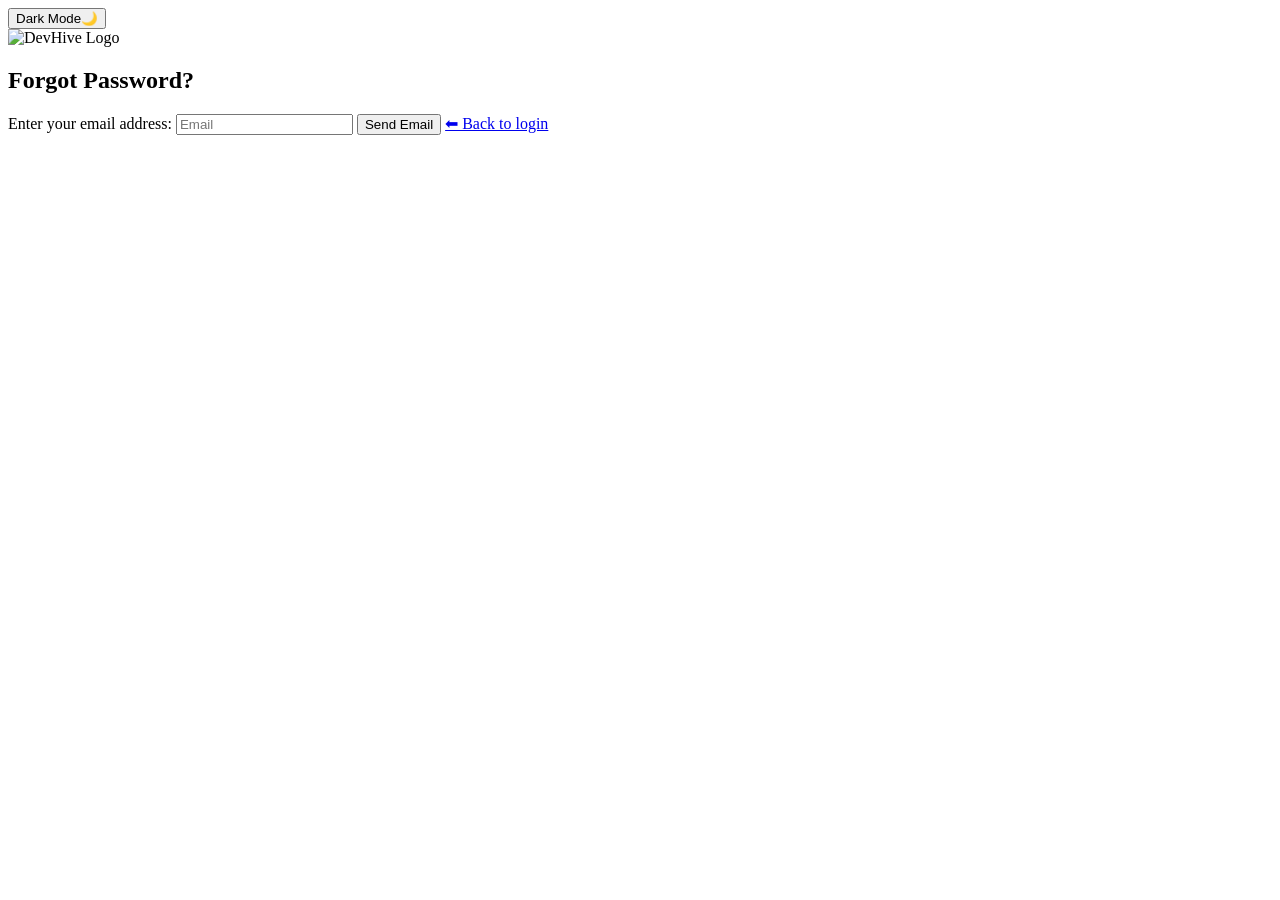
==== docs/forgot-password.html @ fed186e8 "Add forgot password HTML page" ====
<!DOCTYPE html>
<html lang="en">
  <head>
    <meta charset="UTF-8" />
    <title>Forgot Password - DevHive</title>
    <link rel="icon" href="/images/0b937b3954637851d57229986a4d6f50.jpg" />
    <link rel="stylesheet" href="/css/forget.css" />
  </head>
  <body>
    <!-- == Button to activate simple mode == -->
    <button id="toggleDarkMode" class="dark-toggle">Dark Mode🌙</button>

    <!-- == Full Card == -->
    <div class="login-page">
      <!-- == Left Part - Logo == -->
      <div class="login-left">
        <img
          src="/images/0b937b3954637851d57229986a4d6f50.jpg"
          alt="DevHive Logo"
          class="logo-img"
        />
      </div>

      <!-- == Right Section: Recovery Form == -->
      <div class="login-right">
        <h2>Forgot Password?</h2>

        <form>
          <label for="email">Enter your email address:</label>
          <input type="email" id="email" placeholder="Email" required />

          <!-- == Submit Button == -->
          <input type="submit" value="Send Email" />

          <!-- == Back Button == -->
          <a href="login.html" class="back-btn">⬅ Back to login</a>
        </form>
      </div>
    </div>

    <!-- == Dark Mode Script == -->
    <script>
      document
        .getElementById("toggleDarkMode")
        .addEventListener("click", function () {
          document.body.classList.toggle("dark-mode");
        });
    </script>
  </body>
</html>
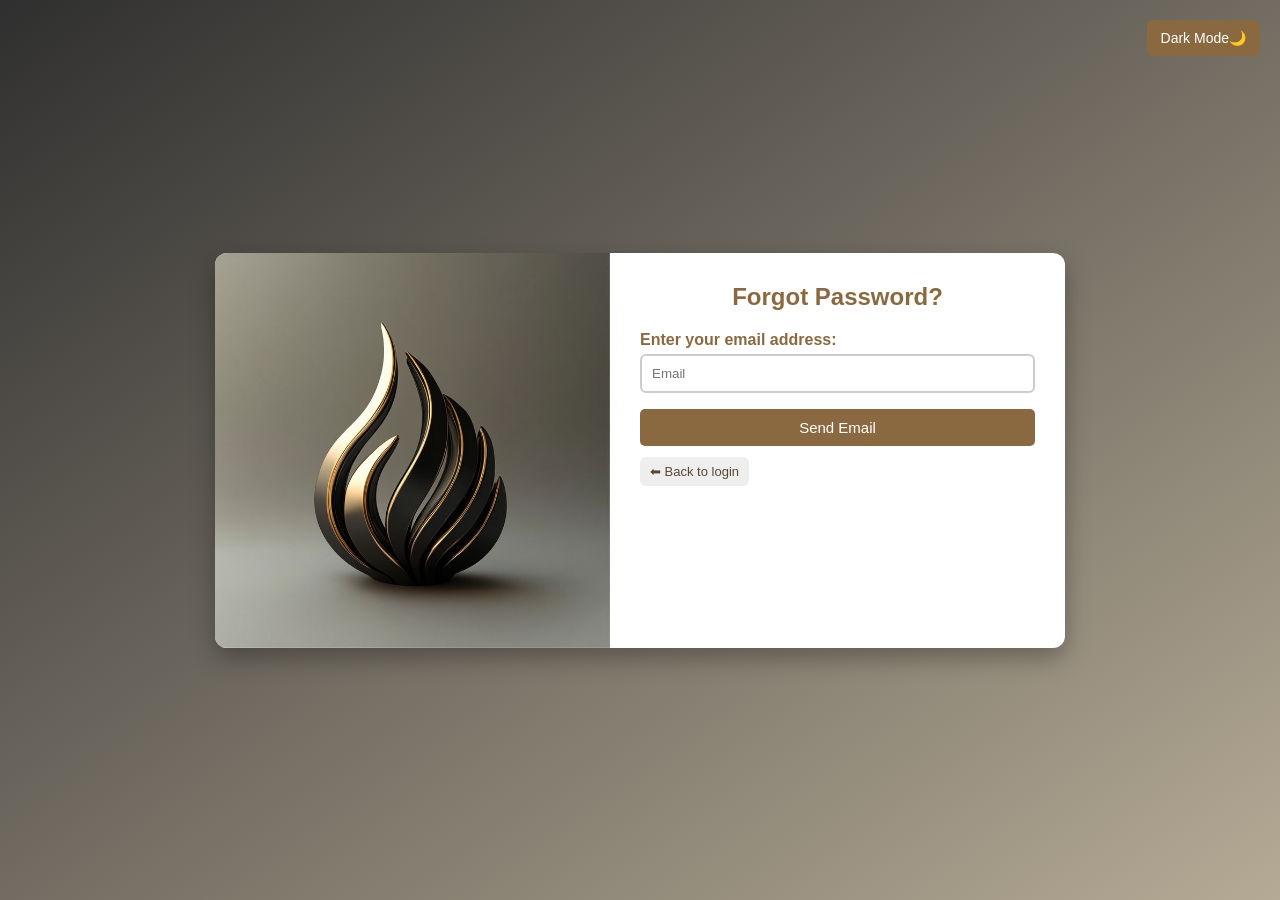
==== commit ba5ea719: "Update image and stylesheet paths in forgot-password.html" ====
--- a/docs/forgot-password.html
+++ b/docs/forgot-password.html
@@ -3,8 +3,8 @@
   <head>
     <meta charset="UTF-8" />
     <title>Forgot Password - DevHive</title>
-    <link rel="icon" href="/images/0b937b3954637851d57229986a4d6f50.jpg" />
-    <link rel="stylesheet" href="/css/forget.css" />
+    <link rel="icon" href="images/0b937b3954637851d57229986a4d6f50.jpg" />
+    <link rel="stylesheet" href="css/forget.css" />
   </head>
   <body>
     <!-- == Button to activate simple mode == -->
@@ -15,7 +15,7 @@
       <!-- == Left Part - Logo == -->
       <div class="login-left">
         <img
-          src="/images/0b937b3954637851d57229986a4d6f50.jpg"
+          src="images/0b937b3954637851d57229986a4d6f50.jpg"
           alt="DevHive Logo"
           class="logo-img"
         />
@@ -33,7 +33,7 @@
           <input type="submit" value="Send Email" />
 
           <!-- == Back Button == -->
-          <a href="login.html" class="back-btn">⬅ Back to login</a>
+          <a href="index.html" class="back-btn">⬅ Back to login</a>
         </form>
       </div>
     </div>
--- a/docs/css/forget.css
+++ b/docs/css/forget.css
@@ -0,0 +1,206 @@
+* {
+    margin: 0;
+    padding: 0;
+    box-sizing: border-box;
+    font-family: Arial, sans-serif;
+  }
+  /* ===== ==Home== ===== */
+
+  body {
+    background: linear-gradient(to bottom right, #2f2f2f, #b5aa95);
+    color: #8b6940;
+    display: flex;
+    justify-content: center;
+    align-items: center;
+    min-height: 100vh;
+    transition: background-color 0.8s, color 0.8s;
+  }
+  /* ===== Dark mode background ===== */
+
+  body.dark-mode {
+    background: #282525;
+    color: #f2f2f2;
+  }
+  
+/* =====Dark mode button===== */
+.dark-toggle {
+    position: fixed;
+    top: 20px;
+    right: 20px;
+    background-color: #8b6940;
+    color: white;
+    border: none;
+    padding: 10px 14px;
+    border-radius: 6px;
+    cursor: pointer;
+    font-size: 14px;
+    z-index: 1000;
+  }
+  
+  .dark-toggle:hover {
+    background: linear-gradient(to right, #b48a56, #e6c67a);
+  }
+  
+/* ===== login container===== */
+.login-page {
+    display: flex;
+    flex-direction: row;
+    background-color: #fff;
+    border-radius: 12px;
+    box-shadow: 0 10px 25px rgba(0, 0, 0, 0.3);
+    overflow: hidden;
+    width: 90%;
+    max-width: 850px;
+  }
+  
+  .login-left {
+    flex: 1;
+    background-color: #ddd;
+    display: flex;
+    justify-content: center;
+    align-items: center;
+  }
+  
+  .logo-img {
+    width: 100%;
+    height: 100%;
+    max-width: 500px;
+  }
+  
+  .login-right {
+    flex: 1;
+    padding: 30px;
+  }
+  
+  .login-right h2 {
+    text-align: center;
+    margin-bottom: 20px;
+    color: #8b6940;
+  }
+  
+/* ===== label ===== */
+form label {
+    display: block;
+    margin: 10px 0 5px;
+    font-weight: bold;
+  }
+  
+  form input[type="email"] {
+    width: 100%;
+    padding: 10px;
+    border-radius: 6px;
+    border: 2px solid #ccc;
+    margin-bottom: 15px;
+    transition: border-color 0.3s ease;
+  }
+  
+  form input[type="email"]:focus {
+    border-color: #e6c67a;
+    outline: none;
+    box-shadow: 0 0 5px rgba(230, 198, 122, 0.6);
+  }
+  
+/* ===== Send Email button ===== */
+form input[type="submit"] {
+    background-color: #8b6940;
+    color: white;
+    padding: 10px;
+    width: 100%;
+    border: none;
+    border-radius: 5px;
+    cursor: pointer;
+    margin-top: 1px;
+    margin-bottom: 1px;
+    font-size: 15px;
+  }
+  
+  form input[type="submit"]:hover {
+    transition: background-color 0.5s, color 0.5s;
+
+    background: linear-gradient(to right, #b48a56, #e6c67a);
+  }
+
+  /* ===== Back to Login button ===== */
+
+  .back-btn {
+    display: inline-block;
+    margin-top: 10px;
+    padding: 5px 8px;
+    background-color: #eee;
+    border-radius: 6px;
+    text-decoration: none;
+    color: #362205d0;
+    /* font-weight: bold; */
+    transition: all 0.3s ease;
+    border: 2px solid transparent;
+    font-size: 13px;
+
+  }
+  
+  .back-btn:hover {
+    background: #fdf1e6;
+    border-color: #8b6940;
+    color: white;
+    transition: background-color 0.5s, color 0.5s;
+    background: linear-gradient(to right, #b48a56, #e6c67a);
+    font-weight: bold;
+
+
+  }
+  
+  
+  /* =====Dark mode ===== */
+
+  body.dark-mode .login-page {
+    background-color: #1e1e1e;
+  }
+  
+  body.dark-mode .login-right h2,
+  body.dark-mode form label {
+    color: #f2f2f2;
+  }
+  
+  body.dark-mode form input[type="email"] {
+    background-color: #2a2a2a;
+    color: #fff;
+    border: 2px solid #555;
+  }
+  
+  body.dark-mode form input[type="submit"] {
+    background-color: #bd9530;
+  }
+  
+  body.dark-mode form input[type="submit"]:hover {
+    transition: background-color 0.5s, color 0.5s;
+    background: linear-gradient(to right, #836c49, #c2a86e);
+  }
+  
+  body.dark-mode .back-btn {
+    background-color: #333;
+    color: #f2f2f2;
+  }
+  
+  body.dark-mode .back-btn:hover {
+    background-color: #444;
+    border-color: #bd9530;
+    color: white;
+  }
+  
+  /* Responsive */
+  @media (max-width: 768px) {
+    .login-page {
+      flex-direction: column;
+    }
+  
+    .logo-img {
+      max-width: 300px;
+      margin: 20px auto;
+    }
+  
+    .back-btn {
+      display: block;
+      text-align: center;
+      width: 100%;
+    }
+  }
+  
